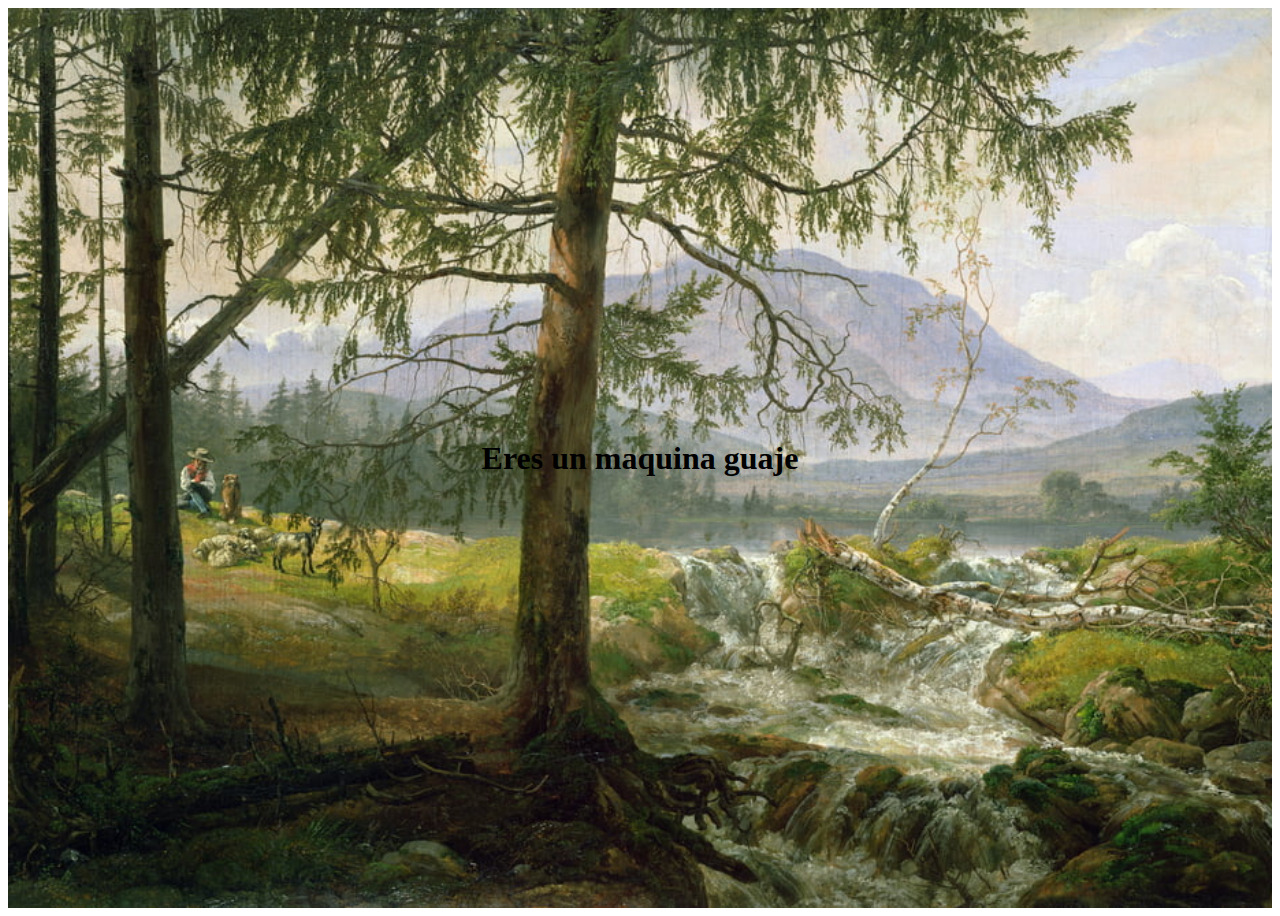
==== envioCorrecto.html @ f41932c2 "Examen1.0 Acabado, encendemos internet" ====
<!DOCTYPE html>
<html lang="en">
<head>
    <meta charset="UTF-8">
    <meta name="viewport" content="width=device-width, initial-scale=1.0">
    <title>Document</title>
    <link rel="stylesheet" href="styles/styleTemplate.css">
</head>
<body>
    <div class="imagen">
    <h1 >Eres un maquina guaje</h1>
</div>
</body>
</html>
---- styles/styleTemplate.css ----
.imagen{
    display:flex;
    align-items: center;
    justify-content: center;
    background: url(/assets/Johan\ Christian\ Dahl\ -\ Northern\ Landscape\ 1822\ \ -\ \(MeisterDrucke-52329\).jpg) center/cover;
    width: 100%;
    height: 100vh;
}
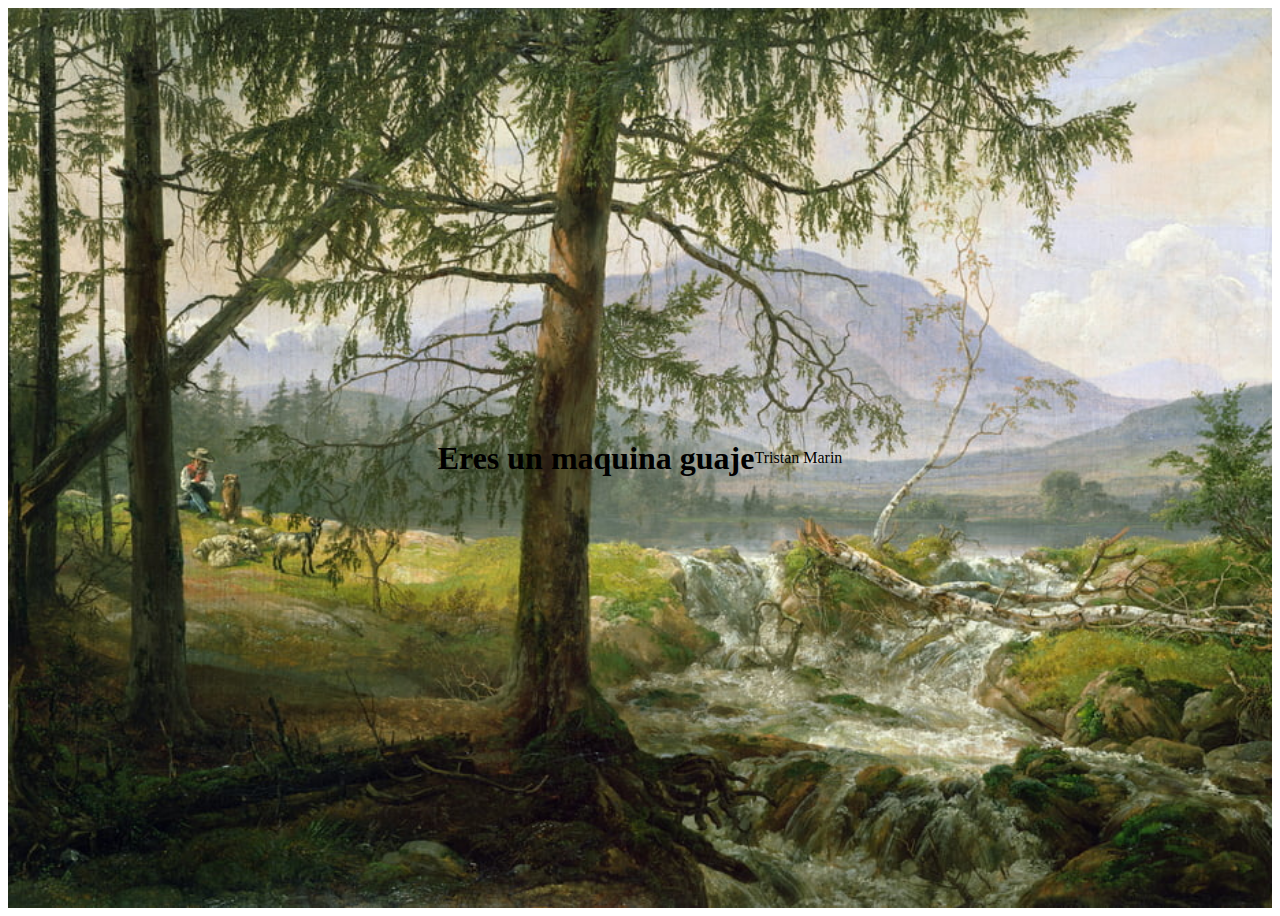
==== commit 01e036f0: "Hacemos el template de envio correcto" ====
--- a/envioCorrecto.html
+++ b/envioCorrecto.html
@@ -9,6 +9,7 @@
 <body>
     <div class="imagen">
     <h1 >Eres un maquina guaje</h1>
+    <span>Tristan Marin</span>
 </div>
 </body>
 </html>